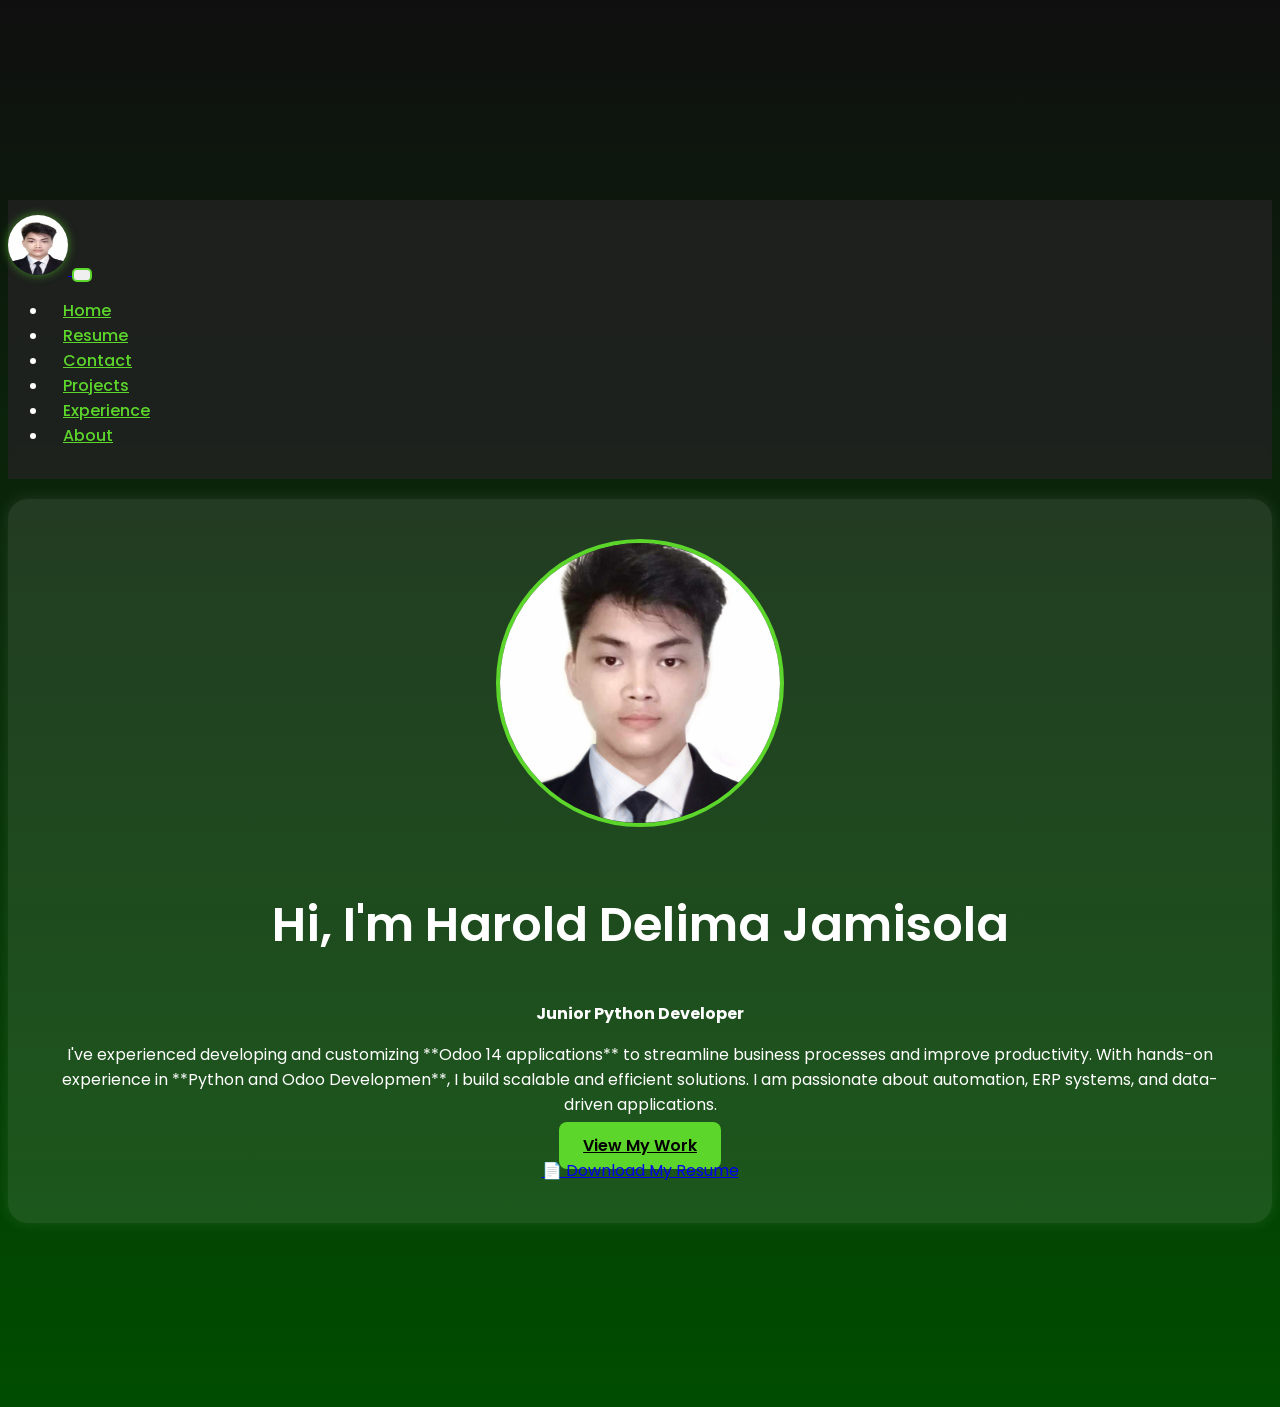
==== index.html @ 13ac869c "Add files via upload" ====
<!DOCTYPE html>
<html lang="en">
<head>
    <meta charset="UTF-8">
    <meta name="viewport" content="width=device-width, initial-scale=1.0">
    <title>Portfolio - Harold Jamisola</title>
    <link href="bootstrap/css/bootstrap.min.css" rel="stylesheet">
    <link href="https://fonts.googleapis.com/css2?family=Poppins:wght@300;400;600&display=swap" rel="stylesheet">
    <style>
        body {
            padding-top: 15%;
            min-height: 100vh;
            background: linear-gradient(to bottom, #0F0F0F, #004d00);
            color: white;
            font-family: 'Poppins', sans-serif;
        }
        
        .navbar {
            background: rgba(34, 34, 34, 0.8);
            backdrop-filter: blur(2px);
            padding: 15px 0;
            
        }
   
        .navbar-brand img {
            width: 60px;
            height: 60px;
            border-radius: 50%;
            box-shadow: 0px 0px 10px rgba(93, 214, 44, 0.6);
            transition: 0.3s;
        }

        .navbar-brand img:hover {
            transform: scale(1.2);
            box-shadow: 0px 0px 15px #8EFF57;
        }
        
        .navbar li a {
            color: #5DD62C;
            font-weight: 500;
            transition: all 0.3s ease;
            padding: 10px 15px;
            border-radius: 5px;
        }

        .navbar li a:hover {
            color: black;
            background: #8EFF57;
            transform: scale(1.1);
        }

        .navbar-toggler {
            border: 2px solid #5DD62C;
            padding: 5px 8px;
            border-radius: 5px;
            transition: 0.3s;
        }

        .navbar-toggler:hover {
            background: #8EFF57;
            border-color: #8EFF57;
            transform: scale(1.1);
        }

        .home-page {
            height: 100vh;
            display: flex;
            align-items: center;
            justify-content: center;
            text-align: center;
        }

        .contain-box {
            background: rgba(255, 255, 255, 0.1);
            padding: 40px;
            border-radius: 20px;
            box-shadow: 0px 0px 15px rgba(255, 255, 255, 0.1);
            transition: 0.3s;
            margin-top: 20px;
        }

        .contain-box:hover {
            box-shadow: 0px 0px 25px rgba(255, 255, 255, 0.2);
            transform: scale(1.01);
        }

        #pogi {
            width: 280px;
            height: 280px;
            border-radius: 50%;
            object-fit: cover;
            border: 4px solid #5DD62C;
            margin-bottom: 15px;
        }

        .contain-box h1 {
            font-size: 3rem;
            font-weight: 600;
        }

        .btn-custom {
            background-color: #5DD62C;
            color: black;
            font-weight: 600;
            padding: 12px 24px;
            border-radius: 8px;
            transition: 0.3s;
            margin: 10px;
        }

        .btn-custom:hover {
            background-color: #8EFF57;
            color: black;
            transform: scale(1.1);
        }

        @media (max-width: 768px) {
            .navbar-brand img {
                width: 50px;
                height: 50px;
            }
        }
        section {
            display: none;
        }
        #home {
            display: block;
        }
        .video-container {
            width: 100%;
            max-width: 700px; 
            height: auto;
            aspect-ratio: 16/9; 
            display: flex;
            justify-content: center;
            align-items: center;
            overflow: hidden;
            background: black;
        }

        .video-container video {
            width: 100%;
            height: 100%;
            object-fit: contain; 
        }
        #unread {
            color:red;
        }


    </style>
</head>
<body>

    <nav class="navbar navbar-expand-lg navbar-dark fixed-top">
        <div class="container">
            <a class="navbar-brand" href="#">
                <img src="logo.jpg" alt="Logo">
            </a>
            <button class="navbar-toggler" type="button" data-bs-toggle="collapse" data-bs-target="#navbarNav" aria-controls="navbarNav"  aria-label="Toggle navigation">
                <span class="navbar-toggler-icon"></span>
            </button>
            <div class="collapse navbar-collapse" id="navbarNav">
                <ul class="navbar-nav ms-auto">
                    <li class="nav-item"><a class="nav-link active" href="#" onclick="showPage('home')">Home</a></li>
                    <li class="nav-item"><a class="nav-link" href="#" onclick="showPage('resume')">Resume</a></li>
                    <li class="nav-item"><a class="nav-link" href="#" onclick="showPage('contact')">Contact</a></li>
                    <li class="nav-item"><a class="nav-link" href="#" onclick="showPage('projects')">Projects</a></li>
                    <li class="nav-item"><a class="nav-link" href="#" onclick="showPage('experience')">Experience</a></li>
                    <li class="nav-item"><a class="nav-link" href="#" onclick="showPage('about')">About</a></li>

                </ul>
            </div>
        </div>
    </nav>

    <section id="home" class="container home-page">
        <div class="row justify-content-center">
            <div class="col-lg-6 col-md-8">
                <div class="contain-box">
                    <img src="logo.jpg" alt="Profile Picture" id="pogi">
                    <h1>Hi, I'm Harold Delima Jamisola</h1>
                    <p><strong>Junior Python Developer</strong></p>
                    <p>I've experienced developing and customizing **Odoo 14 applications** to streamline business processes and improve productivity.  
                        With hands-on experience in **Python and Odoo Developmen**, I build scalable and efficient solutions.  
                        I am passionate about automation, ERP systems, and data-driven applications.</p>
                    <a href="#" onclick="showPage('experience')" class="btn btn-custom">View My Work</a><br>
                    <a href="resume.pdf" download class="btn btn-outline-light">📄 Download My Resume</a>

                </div>
            </div>
        </div>
    </section>

    <section id="experience" class="container my-5">
        <h2 class="text-center mb-4">Experience & Skills</h2>
        <div class="contain-box">
            <div class="row">
                <div class="col-md-5">
                    <h4>👨🏻‍💻 Junior Python Developer (Trainee)</h4>
                    <h5>Millennium Erectors Corporation</h5>
                    <p><em>January 2024 - June 2024</em></p>
                    <ul>
                        <li>Developed custom applications within the Odoo 14 framework.</li>
                        <li>Collaborated with clients to gather requirements and deliver tailored solutions.</li>
                        <li>Worked on full-cycle project development: design, coding, testing, and deployment.</li>
                    </ul>
                </div>
                <div class="col-md-7">
                    <h4>🛠 Skills & Projects</h4>
                    <div id="developer" class="carousel slide" data-bs-ride="carousel">
                        <div class="carousel-indicators">
                            <button type="button" data-bs-target="#developer" data-bs-slide-to="0" class="active"></button>
                            <button type="button" data-bs-target="#developer" data-bs-slide-to="1"></button>
                            <button type="button" data-bs-target="#developer" data-bs-slide-to="2"></button>
                            <button type="button" data-bs-target="#developer" data-bs-slide-to="3"></button>
                            <button type="button" data-bs-target="#developer" data-bs-slide-to="4"></button>
                            <button type="button" data-bs-target="#developer" data-bs-slide-to="5"></button>
                            <button type="button" data-bs-target="#developer" data-bs-slide-to="6"></button>
                        </div>
                        
                        <div class="carousel-inner">
                            <div class="carousel-item active">
                                <div class="video-container">
                                    <video controls class="d-block w-100 fixed-video">
                                        <source src="vid/mec_1.mp4" type="video/mp4">
                                    </video>
                                </div>
                                <div class="carousel-caption">
                                    <h5>Company ID System</h5>
                                    <p>Temporary ID validation</p>
                                </div>
                            </div>
                            <div class="carousel-item">
                                <div class="video-container">
                                    <video controls class="d-block w-100 fixed-video">
                                        <source src="vid/mec_2.mp4" type="video/mp4">
                                    </video>
                                </div>
                                <div class="carousel-caption">
                                    <h5>Company ID System</h5>
                                    <p>Automated ID generation and validation</p>
                                </div>
                            </div>
                            <div class="carousel-item">
                                <div class="video-container">
                                    <video controls class="d-block w-100 fixed-video">
                                        <source src="vid/dtr1.mp4" type="video/mp4">
                                    </video>
                                </div>
                                <div class="carousel-caption">
                                    <h5>Odoo 14 Menu Dashboard</h5>
                                    <p>Employee, DTR Process and HR Forms</p>
                                </div>
                            </div>
                            <div class="carousel-item">
                                <div class="video-container">
                                    <video controls class="d-block w-100 fixed-video">
                                        <source src="vid/dtr2.mp4" type="video/mp4">
                                    </video>
                                </div>
                                <div class="carousel-caption">
                                    <h5>Employee Dashboard</h5>
                                    <p>List and Record of Employee</p>
                                </div>
                            </div>
                            <div class="carousel-item">
                                <div class="video-container">
                                    <video controls class="d-block w-100 fixed-video">
                                        <source src="vid/dtr3.mp4" type="video/mp4">
                                    </video>
                                </div>
                                <div class="carousel-caption">
                                    <h5>DTR Process Dashboard</h5>
                                    <p>Summary Attendance Record per payroll</p>
                                </div>
                            </div>
                            <div class="carousel-item">
                                <div class="video-container">
                                    <video controls class="d-block w-100 fixed-video">
                                        <source src="vid/dtr4.mp4" type="video/mp4">
                                    </video>
                                </div>
                                <div class="carousel-caption">
                                    <h5>Payroll Record View</h5>
                                    <p>Recorded Payroll base on Department</p>
                                </div>
                            </div>
                            <div class="carousel-item">
                                <div class="video-container">
                                    <video controls class="d-block w-100 fixed-video">
                                        <source src="vid/dtr5.mp4" type="video/mp4">
                                    </video>
                                </div>
                                <div class="carousel-caption">
                                    <h5>DTR Summary</h5>
                                    <p>Summarizing Attendance per Employee</p>
                                </div>
                            </div>
                        </div>
        
                        <button class="carousel-control-prev" type="button" data-bs-target="#developer" data-bs-slide="prev">
                            <span class="carousel-control-prev-icon"></span>
                        </button>
                        <button class="carousel-control-next" type="button" data-bs-target="#developer" data-bs-slide="next">
                            <span class="carousel-control-next-icon"></span>
                        </button>
                    </div>
                </div>
            </div>
        </div>

        <div class="contain-box">
            <div class="row">
                <div class="col-md-5">
                    <h4>⚙️ Lathe Machine Operator (Working Student)</h4>
                    <h5>JP Lozada Engineering</h5>
                    <p><em>July 2020 - August 2023</em></p>
                    <ul>
                        <li>Responsibilities included operating and maintaining lathe machines, ensuring precision in metalwork.</li>
                        <li>Responsible for creating and modifying electrical diagram layouts for various projects.</li>
                    </ul>
                </div>
                <div class="col-md-7">
                    <h4>🛠 Skills & Projects</h4>
                    <div id="machine" class="carousel slide" data-bs-ride="carousel">
                        <div class="carousel-indicators">
                            <button type="button" data-bs-target="#machine" data-bs-slide-to="0" class="active"></button>
                            <button type="button" data-bs-target="#machine" data-bs-slide-to="1"></button>
                            <button type="button" data-bs-target="#machine" data-bs-slide-to="2"></button>
                            <button type="button" data-bs-target="#machine" data-bs-slide-to="3"></button>
                            <button type="button" data-bs-target="#machine" data-bs-slide-to="4"></button>
                            <button type="button" data-bs-target="#machine" data-bs-slide-to="5"></button>
                            <button type="button" data-bs-target="#machine" data-bs-slide-to="6"></button>
                            <button type="button" data-bs-target="#machine" data-bs-slide-to="7"></button>
                            <button type="button" data-bs-target="#machine" data-bs-slide-to="8"></button>
                            <button type="button" data-bs-target="#machine" data-bs-slide-to="9"></button>
                            <button type="button" data-bs-target="#machine" data-bs-slide-to="10"></button>
                            <button type="button" data-bs-target="#machine" data-bs-slide-to="11"></button>
                            <button type="button" data-bs-target="#machine" data-bs-slide-to="12"></button>
                        </div>
                        
                        <div class="carousel-inner">
                            <div class="carousel-item active">
                                <div class="video-container">
                                    <video controls class="d-block w-100 fixed-video">
                                        <source src="vid/mech.mp4" type="video/mp4">
                                    </video>
                                </div>
                                <div class="carousel-caption">
                                    <h5>Machine Parts</h5>
                                    <p>Creating Gears</p>
                                </div>
                            </div>
                            <div class="carousel-item">
                                <div class="video-container">
                                    <video controls class="d-block w-100 fixed-video">
                                        <source src="vid/mech_2.mp4" type="video/mp4">
                                    </video>
                                </div>
                                <div class="carousel-caption">
                                    <h5>Machine Parts</h5>
                                    <p>Creating Shafting</p>
                                </div>
                            </div>
                            <div class="carousel-item">
                                <div class="video-container">
                                    <video controls class="d-block w-100 fixed-video">
                                        <source src="vid/mech_3.mp4" type="video/mp4">
                                    </video>
                                </div>
                                <div class="carousel-caption">
                                    <h5>Machine Parts</h5>
                                    <p>Creating Shafting</p>
                                </div>
                            </div>
                            <div class="carousel-item">
                                <div class="video-container">
                                    <video controls class="d-block w-100 fixed-video">
                                        <source src="vid/mech_4.mp4" type="video/mp4">
                                    </video>
                                </div>
                                <div class="carousel-caption">
                                    <h5>Universal Robina Corporation (URC)</h5>
                                    <p>Sugar and Renewables</p>
                                    <p>Brgy. Caloocan, Balayan, Batangas</p>
                                </div>
                            </div>
                            <div class="carousel-item">
                                <div class="video-container">
                                    <video controls class="d-block w-100 fixed-video">
                                        <source src="vid/mech_5.mp4" type="video/mp4">
                                    </video>
                                </div>
                                <div class="carousel-caption">
                                    <h5>Universal Robina Corporation (URC)</h5>
                                    <p>Brgy. Caloocan, Balayan, Batangas</p>
                                    <p>Delivering and repairing Big Machineries</p>
                                </div>
                            </div>
                            <div class="carousel-item">
                                <div class="video-container">
                                    <video controls class="d-block w-100 fixed-video">
                                        <source src="vid/mech_6.mp4" type="video/mp4">
                                    </video>
                                </div>
                                <div class="carousel-caption">
                                    <h5>Universal Robina Corporation (URC)</h5>
                                    <p>Brgy. Caloocan, Balayan, Batangas</p>
                                    <p>Delivering and repairing Big Machineries</p>
                                </div>
                            </div>
                            <div class="carousel-item">
                                <div class="video-container">
                                    <video controls class="d-block w-100 fixed-video">
                                        <source src="vid/id.mp4" type="video/mp4">
                                    </video>
                                </div>
                                <div class="carousel-caption">
                                    <p>Company ID</p>
                                </div>
                            </div>
                            <div class="carousel-item">
                                <div class="video-container">
                                    <video controls class="d-block w-100 fixed-video">
                                        <source src="vid/id_2.mp4" type="video/mp4">
                                    </video>
                                </div>
                                <div class="carousel-caption">
                                    <p>Generated ID in Universal Robina Corporation (URC)</p>
                                </div>
                            </div>
                            <div class="carousel-item">
                                <div class="video-container">
                                    <video controls class="d-block w-100 fixed-video">
                                        <source src="vid/elec.mp4" type="video/mp4">
                                    </video>
                                </div>
                                <div class="carousel-caption">
                                    <h5 id="unread">Handmade Electrical Layout</h5>
                                    <p>Layout for URC Batangas Machine</p>
                                </div>
                            </div>
                            <div class="carousel-item">
                                <div class="video-container">
                                    <video controls class="d-block w-100 fixed-video">
                                        <source src="vid/elec_2.mp4" type="video/mp4">
                                    </video>
                                </div>
                                <div class="carousel-caption">
                                    <h5 id="unread">Generating Digital Electrical Layout</h5>
                                    <p>Layout for URC Batangas Machine</p>
                                </div>
                            </div>
                            <div class="carousel-item">
                                <div class="video-container">
                                    <video controls class="d-block w-100 fixed-video">
                                        <source src="vid/elec_3.mp4" type="video/mp4">
                                    </video>
                                </div>
                                <div class="carousel-caption">
                                    <h5 id="unread">Handmade Electrical Layout</h5>
                                    <p>Layout for URC Batangas Machine</p>
                                </div>
                            </div>
                            <div class="carousel-item">
                                <div class="video-container">
                                    <video controls class="d-block w-100 fixed-video">
                                        <source src="vid/elec_4.mp4" type="video/mp4">
                                    </video>
                                </div>
                                <div class="carousel-caption">
                                    <h5 id="unread">Generating Digital Electrical Layout</h5>
                                    <p>Layout for URC Batangas Machine</p>
                                </div>
                            </div>
                            <div class="carousel-item">
                                <div class="video-container">
                                    <video controls class="d-block w-100 fixed-video">
                                        <source src="vid/elec_5.mp4" type="video/mp4">
                                    </video>
                                </div>
                                <div class="carousel-caption">
                                    <h5 id="unread">Generating Digital Electrical Layout</h5>
                                    <p>Layout for URC Batangas Machine</p>
                                </div>
                            </div>
                        </div>
        
                        <button class="carousel-control-prev" type="button" data-bs-target="#machine" data-bs-slide="prev">
                            <span class="carousel-control-prev-icon"></span>
                        </button>
                        <button class="carousel-control-next" type="button" data-bs-target="#machine" data-bs-slide="next">
                            <span class="carousel-control-next-icon"></span>
                        </button>
                    </div>
                </div>
            </div>
        </div>

        <div class="contain-box">
            <div class="row">
                <div class="col-md-5">
                    <h4>🖥️ Data Encoder</h4>
                    <h5>DSWD (OJT)</h5>
                    <p><em>October 2022 - December 2022</em></p>
                    <ul>
                        <li>Encoding data gathered from the beneficiaries.</li>
                        <li>Gathering details and information from beneficiaries of DSWD unconditional cash assistance.</li>
                    </ul>
                </div>
                <div class="col-md-7">
                    <h4>🛠 Skills & Projects</h4>
                    <div id="encoder" class="carousel slide" data-bs-ride="carousel">
                        <div class="carousel-indicators">
                            <button type="button" data-bs-target="#encoder" data-bs-slide-to="0" class="active"></button>
                            <button type="button" data-bs-target="#encoder" data-bs-slide-to="1"></button>
                            <button type="button" data-bs-target="#encoder" data-bs-slide-to="2"></button>
                        </div>
                        
                        <div class="carousel-inner">
                            <div class="carousel-item active">
                                <div class="video-container">
                                    <img src="img/dswd.jpeg" class="d-block w-100 fixed-image">
                                </div>
                                <div class="carousel-caption">
                                    <h5>Company ID System</h5>
                                    <p>Automated ID generation and validation</p>
                                </div>
                            </div>
                            <div class="carousel-item">
                                <div class="video-container">
                                    <img src="img/dswd_2.jpg" class="d-block w-100 fixed-image">
                                </div>
                                <div class="carousel-caption">
                                    <h5>Employee Record System</h5>
                                    <p>Secure employee data management solution</p>
                                </div>
                            </div>
                            <div class="carousel-item">
                                <div class="video-container">
                                    <img src="img/dswd_3.jpg" class="d-block w-100 fixed-image">
                                </div>
                                <div class="carousel-caption">
                                    <h5>DTR System for HR</h5>
                                    <p>Attendance tracking with automated reporting</p>
                                </div>
                            </div>
                        </div>
        
                        <button class="carousel-control-prev" type="button" data-bs-target="#encoder" data-bs-slide="prev">
                            <span class="carousel-control-prev-icon"></span>
                        </button>
                        <button class="carousel-control-next" type="button" data-bs-target="#encoder" data-bs-slide="next">
                            <span class="carousel-control-next-icon"></span>
                        </button>
                    </div>
                </div>
            </div>
        </div>
    </section>
    
    <section id="projects" class="container my-5">
        <h2 class="text-center mb-4">Featured Projects</h2>
        <div class="row">
            <div class="col-md-4">
                <div class="card bg-dark text-white">
                    <img src="project1.jpg" class="card-img-top" alt="Project 1">
                    <div class="card-body">
                        <h5 class="card-title">Odoo CRM Customization</h5>
                        <p class="card-text">Developed a customized **Odoo CRM** module for a client, automating lead tracking and sales reporting.</p>
                        <a href="#" class="btn btn-outline-success">View Details</a>
                    </div>
                </div>
            </div>
            <div class="col-md-4">
                <div class="card bg-dark text-white">
                    <img src="project2.jpg" class="card-img-top" alt="Project 2">
                    <div class="card-body">
                        <h5 class="card-title">Inventory Management System</h5>
                        <p class="card-text">Built an **automated inventory system** using **Odoo 14 & PostgreSQL**, reducing manual work by 60%.</p>
                        <a href="#" class="btn btn-outline-success">View Details</a>
                    </div>
                </div>
            </div>
            <div class="col-md-4">
                <div class="card bg-dark text-white">
                    <img src="project3.jpg" class="card-img-top" alt="Project 3">
                    <div class="card-body">
                        <h5 class="card-title">E-commerce Integration</h5>
                        <p class="card-text">Integrated **Odoo e-commerce with Stripe & PayPal**, enhancing user experience and increasing sales.</p>
                        <a href="#" class="btn btn-outline-success">View Details</a>
                    </div>
                </div>
            </div>
        </div>
    </section>

    <section id="contact" class="container my-5 text-center">
        <h2>📩 Let's Connect</h2>
        <p>I'm open to new opportunities! Feel free to reach out for collaborations or job offers.</p>
        <a href="mailto:your.email@example.com" class="btn btn-custom">📧 Email Me</a>
        <a href="https://www.linkedin.com/in/yourprofile" target="_blank" class="btn btn-outline-light">🔗 LinkedIn</a>
    </section>
    
    <script>
        function showPage(pageId) {
            let sections = document.querySelectorAll("section");
            sections.forEach(section => section.style.display = "none");
            
            let activeSection = document.getElementById(pageId);
            if (activeSection) {
                activeSection.style.display = "block";
            }
        }
    </script>
    

    <script src="bootstrap/js/bootstrap.bundle.min.js"></script>
</body>
</html>
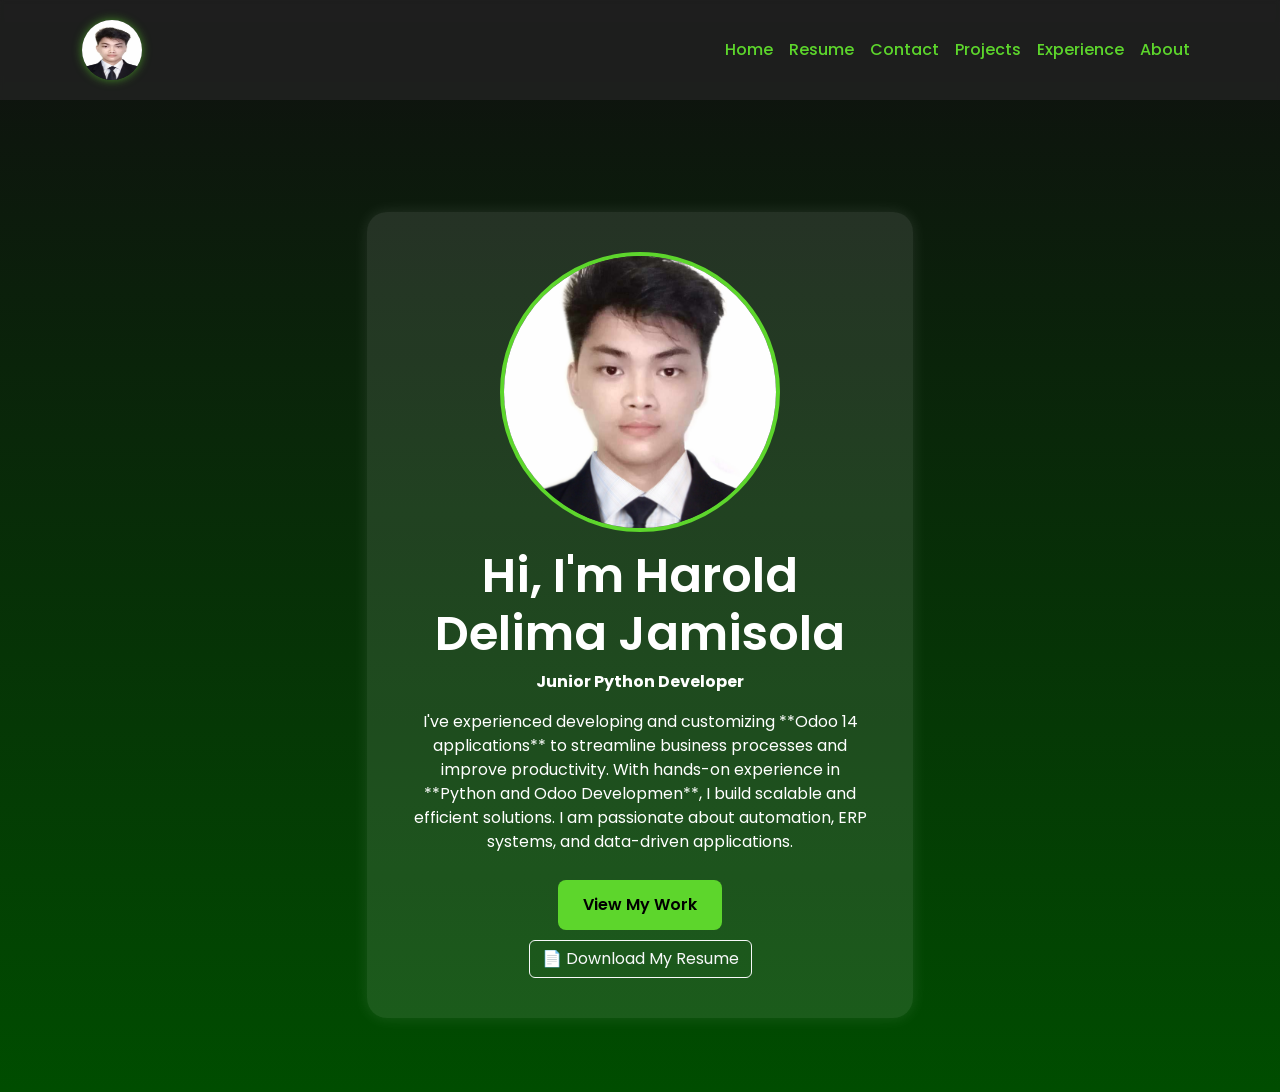
==== commit 876a81b6: "Add files via upload" ====
--- a/index.html
+++ b/index.html
@@ -1,5 +1,6 @@
 <!DOCTYPE html>
 <html lang="en">
+
 <head>
     <meta charset="UTF-8">
     <meta name="viewport" content="width=device-width, initial-scale=1.0">
@@ -14,14 +15,13 @@
             color: white;
             font-family: 'Poppins', sans-serif;
         }
-        
+
         .navbar {
             background: rgba(34, 34, 34, 0.8);
             backdrop-filter: blur(2px);
             padding: 15px 0;
-            
-        }
-   
+        }
+
         .navbar-brand img {
             width: 60px;
             height: 60px;
@@ -34,7 +34,7 @@
             transform: scale(1.2);
             box-shadow: 0px 0px 15px #8EFF57;
         }
-        
+
         .navbar li a {
             color: #5DD62C;
             font-weight: 500;
@@ -65,6 +65,13 @@
         .home-page {
             height: 100vh;
             display: flex;
+            align-items: center;
+            justify-content: center;
+            text-align: center;
+        }
+
+        .about-page {
+            height: 140vh;
             align-items: center;
             justify-content: center;
             text-align: center;
@@ -90,6 +97,15 @@
             border-radius: 50%;
             object-fit: cover;
             border: 4px solid #5DD62C;
+            margin-bottom: 15px;
+        }
+
+        #gradpic {
+            width: 400px;
+            height: 550px;
+            object-fit: cover;
+            border: 4px solid #5DD62C;
+            border-radius: 15px;
             margin-bottom: 15px;
         }
 
@@ -120,17 +136,20 @@
                 height: 50px;
             }
         }
+
         section {
             display: none;
         }
+
         #home {
             display: block;
         }
+
         .video-container {
             width: 100%;
-            max-width: 700px; 
+            max-width: 700px;
             height: auto;
-            aspect-ratio: 16/9; 
+            aspect-ratio: 16/9;
             display: flex;
             justify-content: center;
             align-items: center;
@@ -141,15 +160,15 @@
         .video-container video {
             width: 100%;
             height: 100%;
-            object-fit: contain; 
-        }
+            object-fit: contain;
+        }
+
         #unread {
-            color:red;
-        }
-
-
+            color: red;
+        }
     </style>
 </head>
+
 <body>
 
     <nav class="navbar navbar-expand-lg navbar-dark fixed-top">
@@ -157,16 +176,18 @@
             <a class="navbar-brand" href="#">
                 <img src="logo.jpg" alt="Logo">
             </a>
-            <button class="navbar-toggler" type="button" data-bs-toggle="collapse" data-bs-target="#navbarNav" aria-controls="navbarNav"  aria-label="Toggle navigation">
+            <button class="navbar-toggler" type="button" data-bs-toggle="collapse" data-bs-target="#navbarNav"
+                aria-controls="navbarNav" aria-label="Toggle navigation">
                 <span class="navbar-toggler-icon"></span>
             </button>
             <div class="collapse navbar-collapse" id="navbarNav">
                 <ul class="navbar-nav ms-auto">
-                    <li class="nav-item"><a class="nav-link active" href="#" onclick="showPage('home')">Home</a></li>
+                    <li class="nav-item"><a class="nav-link" href="#" onclick="showPage('home')">Home</a></li>
                     <li class="nav-item"><a class="nav-link" href="#" onclick="showPage('resume')">Resume</a></li>
                     <li class="nav-item"><a class="nav-link" href="#" onclick="showPage('contact')">Contact</a></li>
                     <li class="nav-item"><a class="nav-link" href="#" onclick="showPage('projects')">Projects</a></li>
-                    <li class="nav-item"><a class="nav-link" href="#" onclick="showPage('experience')">Experience</a></li>
+                    <li class="nav-item"><a class="nav-link" href="#" onclick="showPage('experience')">Experience</a>
+                    </li>
                     <li class="nav-item"><a class="nav-link" href="#" onclick="showPage('about')">About</a></li>
 
                 </ul>
@@ -181,8 +202,10 @@
                     <img src="logo.jpg" alt="Profile Picture" id="pogi">
                     <h1>Hi, I'm Harold Delima Jamisola</h1>
                     <p><strong>Junior Python Developer</strong></p>
-                    <p>I've experienced developing and customizing **Odoo 14 applications** to streamline business processes and improve productivity.  
-                        With hands-on experience in **Python and Odoo Developmen**, I build scalable and efficient solutions.  
+                    <p>I've experienced developing and customizing **Odoo 14 applications** to streamline business
+                        processes and improve productivity.
+                        With hands-on experience in **Python and Odoo Developmen**, I build scalable and efficient
+                        solutions.
                         I am passionate about automation, ERP systems, and data-driven applications.</p>
                     <a href="#" onclick="showPage('experience')" class="btn btn-custom">View My Work</a><br>
                     <a href="resume.pdf" download class="btn btn-outline-light">📄 Download My Resume</a>
@@ -192,12 +215,312 @@
         </div>
     </section>
 
+    <section id="resume" class="container my-5">
+        <h2 class="text-center mb-4">Resume & Portfolio</h2>
+
+        <!-- School -->
+        <div class="contain-box">
+            <div class="row">
+                <div class="col-md-5">
+                    <h4>🏫🎓 Education</h4><br>
+                    <h5>Bachelor of Science in Computer Science</h5>
+                    <h5>AMA CLC - College of Sta. Maria</h5>
+                    <p><em>2018 - 2023</em></p>
+                    <ul>
+                        <li>Developed a strong foundation in software development, algorithms, and system design.</li>
+                        <li>Gained hands-on experience in building web applications and solving problems using code.
+                        </li>
+                    </ul>
+                </div>
+                <div class="col-md-7">
+                    <h4>👀 View</h4>
+                    <div id="school" class="carousel slide" data-bs-ride="carousel">
+                        <div class="carousel-indicators">
+                            <button type="button" data-bs-target="#school" data-bs-slide-to="0" class="active"></button>
+                            <button type="button" data-bs-target="#school" data-bs-slide-to="1"></button>
+                            <button type="button" data-bs-target="#school" data-bs-slide-to="2"></button>
+                            <button type="button" data-bs-target="#school" data-bs-slide-to="3"></button>
+                        </div>
+
+                        <div class="carousel-inner">
+                            <div class="carousel-item active">
+                                <div class="video-container">
+                                    <img src="img/school/amalogo.jpg" class="d-block w-100 fixed-image">
+                                </div>
+                                <div class="carousel-caption">
+                                    <h5 id="unread">Ama Logo</h5>
+                                </div>
+                            </div>
+                            <div class="carousel-item">
+                                <div class="video-container">
+                                    <img src="img/school/aclc.jpg" class="d-block w-100 fixed-image">
+                                </div>
+                                <div class="carousel-caption">
+                                    <h5 id="unread">Aclc logo</h5>
+                                </div>
+                            </div>
+                            <div class="carousel-item">
+                                <div class="video-container">
+                                    <img src="img/school/build.jpg" class="d-block w-100 fixed-image">
+                                </div>
+                                <div class="carousel-caption">
+                                    <h5>ACLC Building</h5>
+                                </div>
+                            </div>
+                            <div class="carousel-item">
+                                <div class="video-container">
+                                    <img src="img/school/gradu.jpg" class="d-block w-100 fixed-image">
+                                </div>
+                                <div class="carousel-caption">
+                                    <h5>Graduation day</h5>
+                                </div>
+                            </div>
+                        </div>
+
+                        <button class="carousel-control-prev" type="button" data-bs-target="#school"
+                            data-bs-slide="prev">
+                            <span class="carousel-control-prev-icon"></span>
+                        </button>
+                        <button class="carousel-control-next" type="button" data-bs-target="#school"
+                            data-bs-slide="next">
+                            <span class="carousel-control-next-icon"></span>
+                        </button>
+                    </div>
+                </div>
+            </div>
+        </div>
+
+        <!-- Thesis -->
+        <div class="contain-box">
+            <div class="row">
+                <div class="col-md-5">
+                    <h4>📌 Thesis</h4><br>
+                    <h5>Career Course Recommendation System</h5>
+                    <ul>
+                        <li>Our career guidance system, which operates on a network is designed to help you make career
+                            choices. Powered by the RIASSEC algorithm it offers recommendations based on your
+                            personality type (Realistic, Investigative, Artistic, Social, Enterprising and
+                            Conventional). With a focus, on data security and efficiency this system provides tailored
+                            solutions to help you navigate your career path strategically.</li>
+                    </ul>
+                </div>
+                <div class="col-md-7">
+                    <h4>👀 View</h4>
+                    <div id="thesis" class="carousel slide" data-bs-ride="carousel">
+                        <div class="carousel-indicators">
+                            <button type="button" data-bs-target="#thesis" data-bs-slide-to="0" class="active"></button>
+                            <button type="button" data-bs-target="#thesis" data-bs-slide-to="1"></button>
+                            <button type="button" data-bs-target="#thesis" data-bs-slide-to="2"></button>
+                            <button type="button" data-bs-target="#thesis" data-bs-slide-to="3"></button>
+                            <button type="button" data-bs-target="#thesis" data-bs-slide-to="4"></button>
+                            <button type="button" data-bs-target="#thesis" data-bs-slide-to="5"></button>
+                        </div>
+
+                        <div class="carousel-inner">
+                            <div class="carousel-item active">
+                                <div class="video-container">
+                                    <img src="img/school/home.png" class="d-block w-100 fixed-image">
+                                </div>
+                                <div class="carousel-caption">
+                                    <h5 id="unread">Home Page</h5>
+
+                                </div>
+                            </div>
+                            <div class="carousel-item active">
+                                <div class="video-container">
+                                    <img src="img/school/skill.png" class="d-block w-100 fixed-image">
+                                </div>
+                                <div class="carousel-caption">
+                                    <h5 id="unread">Dashboard</h5>
+
+                                </div>
+                            </div>
+                            <div class="carousel-item active">
+                                <div class="video-container">
+                                    <img src="img/school/skill_2.png" class="d-block w-100 fixed-image">
+                                </div>
+                                <div class="carousel-caption">
+                                    <h5 id="unread">Table</h5>
+
+                                </div>
+                            </div>
+                            <div class="carousel-item active">
+                                <div class="video-container">
+                                    <img src="img/school/skill_3.png" class="d-block w-100 fixed-image">
+                                </div>
+                                <div class="carousel-caption">
+                                    <h5 id="unread">Course Table</h5>
+
+                                </div>
+                            </div>
+                            <div class="carousel-item active">
+                                <div class="video-container">
+                                    <img src="img/school/skill_4.png" class="d-block w-100 fixed-image">
+                                </div>
+                                <div class="carousel-caption">
+                                    <h5 id="unread">Result Table</h5>
+
+                                </div>
+                            </div>
+                            <div class="carousel-item active">
+                                <div class="video-container">
+                                    <img src="img/school/login.png" class="d-block w-100 fixed-image">
+                                </div>
+                                <div class="carousel-caption">
+                                    <h5 id="unread">Login Page</h5>
+
+                                </div>
+                            </div>
+                        </div>
+
+                        <button class="carousel-control-prev" type="button" data-bs-target="#thesis"
+                            data-bs-slide="prev">
+                            <span class="carousel-control-prev-icon"></span>
+                        </button>
+                        <button class="carousel-control-next" type="button" data-bs-target="#thesis"
+                            data-bs-slide="next">
+                            <span class="carousel-control-next-icon"></span>
+                        </button>
+                    </div>
+                </div>
+            </div>
+        </div>
+
+        <!-- Certificate -->
+        <div class="contain-box">
+            <div class="row">
+                <div class="col-md-5">
+                    <h4>🏅 Certificate</h4><br>
+                    <h5>Robotic Process Automation (RPA) 2019</h5>
+                    <ul>
+                        <li>This certification validates successful completion of the Robotic Process Automation course
+                            in 2019, showcasing knowledge and proficiency in this field.</li>
+                    </ul>
+                    <h5>Certificate for Achivement</h5>
+                    <ul>
+                        <li>This certificate highlights an exceptional accomplishment in a specific field. It
+                            demonstrates excellence and skill in a particular aspect of my career.</li>
+                    </ul>
+
+                </div>
+                <div class="col-md-7">
+                    <h4>👀 View</h4>
+                    <div id="certificate" class="carousel slide" data-bs-ride="carousel">
+                        <div class="carousel-indicators">
+                            <button type="button" data-bs-target="#certificate" data-bs-slide-to="0"
+                                class="active"></button>
+                            <button type="button" data-bs-target="#certificate" data-bs-slide-to="1"></button>
+                        </div>
+
+                        <div class="carousel-inner">
+                            <div class="carousel-item active">
+                                <div class="video-container">
+                                    <img src="img/school/cert.jpg" class="d-block w-100 fixed-image">
+                                </div>
+                                <div class="carousel-caption">
+                                    <h5>Robotic Process Automation (RPA)</h5>
+                                </div>
+                            </div>
+                            <div class="carousel-item active">
+                                <div class="video-container">
+                                    <img src="img/school/cert_2.jpg" class="d-block w-100 fixed-image">
+                                </div>
+                            </div>
+                        </div>
+
+                        <button class="carousel-control-prev" type="button" data-bs-target="#certificate"
+                            data-bs-slide="prev">
+                            <span class="carousel-control-prev-icon"></span>
+                        </button>
+                        <button class="carousel-control-next" type="button" data-bs-target="#certificate"
+                            data-bs-slide="next">
+                            <span class="carousel-control-next-icon"></span>
+                        </button>
+                    </div>
+                </div>
+            </div>
+        </div>
+
+        <!-- Skills -->
+        <div class="contain-box">
+            <div class="row">
+                <div class="col-md-5">
+                    <h4>👩🏻‍💻🧠✍🏻⚙️💡 Skills</h4><br>
+                    <h5>Programming Languages & Web Technologies</h5>
+                    <ul>
+                        <li>HTML/CSS, PHP, JavaScript, MySQL, Python, PostgreSQL</li>
+                    </ul>
+                    <h5>Development Tools & Platforms</h5>
+                    <ul>
+                        <li>Visual Basic, Visual Studio Code, Odoo 14 ERP</li>
+                    </ul>
+                    <h5>Productivity & Creative Tools</h5>
+                    <ul>
+                        <li>Microsoft Office (MS Word, Excel, Powerpoint), Adobe Creative Suite (Photoshop, Premier)
+                        </li>
+                    </ul>
+                    <h5>Mechanical & Technical Skills</h5>
+                    <ul>
+                        <li>Lathe Machine Operator, Milling Machine Operator, Drilling Machine Operator, Shaper Machine
+                            Operator, Crane Operator, Forklift Operator</li>
+                    </ul>
+                </div>
+                <div class="col-md-7">
+                    <h4>👀 View</h4>
+                    <div id="skills" class="carousel slide" data-bs-ride="carousel">
+                        <div class="carousel-indicators">
+                            <button type="button" data-bs-target="#skills" data-bs-slide-to="0" class="active"></button>
+                            <button type="button" data-bs-target="#skills" data-bs-slide-to="1"></button>
+                            <button type="button" data-bs-target="#skills" data-bs-slide-to="2"></button>
+                            <button type="button" data-bs-target="#skills" data-bs-slide-to="3"></button>
+                        </div>
+
+                        <div class="carousel-inner">
+                            <div class="carousel-item active">
+                                <div class="video-container">
+                                    <img src="img/skills/Coding Logo.png" class="d-block w-100 fixed-image">
+                                </div>
+
+                            </div>
+                            <div class="carousel-item">
+                                <div class="video-container">
+                                    <img src="img/skills/Code Software Logo.png" class="d-block w-100 fixed-image">
+                                </div>
+                            </div>
+                            <div class="carousel-item">
+                                <div class="video-container">
+                                    <img src="img/skills/Computer Skills Logo.png" class="d-block w-100 fixed-image">
+                                </div>
+                            </div>
+                            <div class="carousel-item">
+                                <div class="video-container">
+                                    <img src="img/skills/Mechanical Logo.png" class="d-block w-100 fixed-image">
+                                </div>
+                            </div>
+                        </div>
+
+                        <button class="carousel-control-prev" type="button" data-bs-target="#skills"
+                            data-bs-slide="prev">
+                            <span class="carousel-control-prev-icon"></span>
+                        </button>
+                        <button class="carousel-control-next" type="button" data-bs-target="#skills"
+                            data-bs-slide="next">
+                            <span class="carousel-control-next-icon"></span>
+                        </button>
+                    </div>
+                </div>
+            </div>
+        </div>
+
+    </section>
+
     <section id="experience" class="container my-5">
         <h2 class="text-center mb-4">Experience & Skills</h2>
+        <!-- Developer -->
         <div class="contain-box">
             <div class="row">
                 <div class="col-md-5">
-                    <h4>👨🏻‍💻 Junior Python Developer (Trainee)</h4>
+                    <h4>👨🏻‍💻 Junior Python Developer (Trainee)</h4><br>
                     <h5>Millennium Erectors Corporation</h5>
                     <p><em>January 2024 - June 2024</em></p>
                     <ul>
@@ -210,7 +533,8 @@
                     <h4>🛠 Skills & Projects</h4>
                     <div id="developer" class="carousel slide" data-bs-ride="carousel">
                         <div class="carousel-indicators">
-                            <button type="button" data-bs-target="#developer" data-bs-slide-to="0" class="active"></button>
+                            <button type="button" data-bs-target="#developer" data-bs-slide-to="0"
+                                class="active"></button>
                             <button type="button" data-bs-target="#developer" data-bs-slide-to="1"></button>
                             <button type="button" data-bs-target="#developer" data-bs-slide-to="2"></button>
                             <button type="button" data-bs-target="#developer" data-bs-slide-to="3"></button>
@@ -218,7 +542,7 @@
                             <button type="button" data-bs-target="#developer" data-bs-slide-to="5"></button>
                             <button type="button" data-bs-target="#developer" data-bs-slide-to="6"></button>
                         </div>
-                        
+
                         <div class="carousel-inner">
                             <div class="carousel-item active">
                                 <div class="video-container">
@@ -298,11 +622,13 @@
                                 </div>
                             </div>
                         </div>
-        
-                        <button class="carousel-control-prev" type="button" data-bs-target="#developer" data-bs-slide="prev">
+
+                        <button class="carousel-control-prev" type="button" data-bs-target="#developer"
+                            data-bs-slide="prev">
                             <span class="carousel-control-prev-icon"></span>
                         </button>
-                        <button class="carousel-control-next" type="button" data-bs-target="#developer" data-bs-slide="next">
+                        <button class="carousel-control-next" type="button" data-bs-target="#developer"
+                            data-bs-slide="next">
                             <span class="carousel-control-next-icon"></span>
                         </button>
                     </div>
@@ -310,14 +636,16 @@
             </div>
         </div>
 
+        <!-- Machine Operator -->
         <div class="contain-box">
             <div class="row">
                 <div class="col-md-5">
-                    <h4>⚙️ Lathe Machine Operator (Working Student)</h4>
+                    <h4>⚙️ Lathe Machine Operator (Working Student)</h4><br>
                     <h5>JP Lozada Engineering</h5>
                     <p><em>July 2020 - August 2023</em></p>
                     <ul>
-                        <li>Responsibilities included operating and maintaining lathe machines, ensuring precision in metalwork.</li>
+                        <li>Responsibilities included operating and maintaining lathe machines, ensuring precision in
+                            metalwork.</li>
                         <li>Responsible for creating and modifying electrical diagram layouts for various projects.</li>
                     </ul>
                 </div>
@@ -325,7 +653,8 @@
                     <h4>🛠 Skills & Projects</h4>
                     <div id="machine" class="carousel slide" data-bs-ride="carousel">
                         <div class="carousel-indicators">
-                            <button type="button" data-bs-target="#machine" data-bs-slide-to="0" class="active"></button>
+                            <button type="button" data-bs-target="#machine" data-bs-slide-to="0"
+                                class="active"></button>
                             <button type="button" data-bs-target="#machine" data-bs-slide-to="1"></button>
                             <button type="button" data-bs-target="#machine" data-bs-slide-to="2"></button>
                             <button type="button" data-bs-target="#machine" data-bs-slide-to="3"></button>
@@ -339,7 +668,7 @@
                             <button type="button" data-bs-target="#machine" data-bs-slide-to="11"></button>
                             <button type="button" data-bs-target="#machine" data-bs-slide-to="12"></button>
                         </div>
-                        
+
                         <div class="carousel-inner">
                             <div class="carousel-item active">
                                 <div class="video-container">
@@ -486,11 +815,13 @@
                                 </div>
                             </div>
                         </div>
-        
-                        <button class="carousel-control-prev" type="button" data-bs-target="#machine" data-bs-slide="prev">
+
+                        <button class="carousel-control-prev" type="button" data-bs-target="#machine"
+                            data-bs-slide="prev">
                             <span class="carousel-control-prev-icon"></span>
                         </button>
-                        <button class="carousel-control-next" type="button" data-bs-target="#machine" data-bs-slide="next">
+                        <button class="carousel-control-next" type="button" data-bs-target="#machine"
+                            data-bs-slide="next">
                             <span class="carousel-control-next-icon"></span>
                         </button>
                     </div>
@@ -498,34 +829,36 @@
             </div>
         </div>
 
+        <!-- Data encoder -->
         <div class="contain-box">
             <div class="row">
                 <div class="col-md-5">
-                    <h4>🖥️ Data Encoder</h4>
-                    <h5>DSWD (OJT)</h5>
+                    <h4>🖥️ Data Encoder (OJT)</h4><br>
+                    <h5>Department of Social Welfare and Development (DSWD)</h5>
                     <p><em>October 2022 - December 2022</em></p>
                     <ul>
                         <li>Encoding data gathered from the beneficiaries.</li>
-                        <li>Gathering details and information from beneficiaries of DSWD unconditional cash assistance.</li>
+                        <li>Gathering details and information from beneficiaries of DSWD unconditional cash assistance.
+                        </li>
                     </ul>
                 </div>
                 <div class="col-md-7">
                     <h4>🛠 Skills & Projects</h4>
                     <div id="encoder" class="carousel slide" data-bs-ride="carousel">
                         <div class="carousel-indicators">
-                            <button type="button" data-bs-target="#encoder" data-bs-slide-to="0" class="active"></button>
+                            <button type="button" data-bs-target="#encoder" data-bs-slide-to="0"
+                                class="active"></button>
                             <button type="button" data-bs-target="#encoder" data-bs-slide-to="1"></button>
                             <button type="button" data-bs-target="#encoder" data-bs-slide-to="2"></button>
                         </div>
-                        
+
                         <div class="carousel-inner">
                             <div class="carousel-item active">
                                 <div class="video-container">
                                     <img src="img/dswd.jpeg" class="d-block w-100 fixed-image">
                                 </div>
                                 <div class="carousel-caption">
-                                    <h5>Company ID System</h5>
-                                    <p>Automated ID generation and validation</p>
+                                    <p>Data Validation Process</p>
                                 </div>
                             </div>
                             <div class="carousel-item">
@@ -533,8 +866,7 @@
                                     <img src="img/dswd_2.jpg" class="d-block w-100 fixed-image">
                                 </div>
                                 <div class="carousel-caption">
-                                    <h5>Employee Record System</h5>
-                                    <p>Secure employee data management solution</p>
+                                    <p>File Review and Organization</p>
                                 </div>
                             </div>
                             <div class="carousel-item">
@@ -542,16 +874,17 @@
                                     <img src="img/dswd_3.jpg" class="d-block w-100 fixed-image">
                                 </div>
                                 <div class="carousel-caption">
-                                    <h5>DTR System for HR</h5>
-                                    <p>Attendance tracking with automated reporting</p>
-                                </div>
-                            </div>
-                        </div>
-        
-                        <button class="carousel-control-prev" type="button" data-bs-target="#encoder" data-bs-slide="prev">
+                                    <p>Data Entry in Progress</p>
+                                </div>
+                            </div>
+                        </div>
+
+                        <button class="carousel-control-prev" type="button" data-bs-target="#encoder"
+                            data-bs-slide="prev">
                             <span class="carousel-control-prev-icon"></span>
                         </button>
-                        <button class="carousel-control-next" type="button" data-bs-target="#encoder" data-bs-slide="next">
+                        <button class="carousel-control-next" type="button" data-bs-target="#encoder"
+                            data-bs-slide="next">
                             <span class="carousel-control-next-icon"></span>
                         </button>
                     </div>
@@ -559,7 +892,7 @@
             </div>
         </div>
     </section>
-    
+
     <section id="projects" class="container my-5">
         <h2 class="text-center mb-4">Featured Projects</h2>
         <div class="row">
@@ -568,7 +901,8 @@
                     <img src="project1.jpg" class="card-img-top" alt="Project 1">
                     <div class="card-body">
                         <h5 class="card-title">Odoo CRM Customization</h5>
-                        <p class="card-text">Developed a customized **Odoo CRM** module for a client, automating lead tracking and sales reporting.</p>
+                        <p class="card-text">Developed a customized **Odoo CRM** module for a client, automating lead
+                            tracking and sales reporting.</p>
                         <a href="#" class="btn btn-outline-success">View Details</a>
                     </div>
                 </div>
@@ -578,7 +912,8 @@
                     <img src="project2.jpg" class="card-img-top" alt="Project 2">
                     <div class="card-body">
                         <h5 class="card-title">Inventory Management System</h5>
-                        <p class="card-text">Built an **automated inventory system** using **Odoo 14 & PostgreSQL**, reducing manual work by 60%.</p>
+                        <p class="card-text">Built an **automated inventory system** using **Odoo 14 & PostgreSQL**,
+                            reducing manual work by 60%.</p>
                         <a href="#" class="btn btn-outline-success">View Details</a>
                     </div>
                 </div>
@@ -588,7 +923,8 @@
                     <img src="project3.jpg" class="card-img-top" alt="Project 3">
                     <div class="card-body">
                         <h5 class="card-title">E-commerce Integration</h5>
-                        <p class="card-text">Integrated **Odoo e-commerce with Stripe & PayPal**, enhancing user experience and increasing sales.</p>
+                        <p class="card-text">Integrated **Odoo e-commerce with Stripe & PayPal**, enhancing user
+                            experience and increasing sales.</p>
                         <a href="#" class="btn btn-outline-success">View Details</a>
                     </div>
                 </div>
@@ -596,26 +932,114 @@
         </div>
     </section>
 
-    <section id="contact" class="container my-5 text-center">
-        <h2>📩 Let's Connect</h2>
-        <p>I'm open to new opportunities! Feel free to reach out for collaborations or job offers.</p>
-        <a href="mailto:your.email@example.com" class="btn btn-custom">📧 Email Me</a>
-        <a href="https://www.linkedin.com/in/yourprofile" target="_blank" class="btn btn-outline-light">🔗 LinkedIn</a>
+    <section id="contact" class="container my-5">
+        <h2 class="text-center mb-4">📩 Let's Connect</h2>
+
+        <div class="contain-box">
+            <div class="row">
+                <div class="col-md-6">
+                    <h4>Email</h4>
+                    <h5>haroldjamisola5@gmail.com</h5>
+                </div>
+                <div class="col-md-6">
+                    <a href="mailto:haroldjamisola5@gmail.com" class="btn btn-outline-light">📩 Send Email</a>
+                </div>
+            </div>
+        </div>
+
+        <div class="contain-box">
+            <div class="row">
+                <div class="col-md-6">
+                    <h4>Phone</h4>
+                    <h5>+63 970 0457 676</h5>
+                </div>
+                <div class="col-md-6">
+                    <button onclick="navigator.clipboard.writeText('+639700457676')" class="btn btn-outline-light">📋 Copy Number</button>
+                </div>
+            </div>
+        </div>
+
+        <div class="contain-box">
+            <div class="row">
+                <div class="col-md-6">
+                    <h4>LinkedIn</h4>
+                    <h5>linkedin.com/in/haroldjamisola</h5>
+                </div>
+                <div class="col-md-6">
+                    <a href="https://www.linkedin.com/in/haroldjamisola" target="_blank"
+                        class="btn btn-outline-light">🔗 Visit Profile</a>
+                </div>
+            </div>
+        </div>
+
+        <div class="contain-box">
+            <div class="row">
+                <div class="col-md-6">
+                    <h4>GitHub</h4>
+                    <h5>github.com/roldan45</h5>
+                </div>
+                <div class="col-md-6">
+                    <a href="https://github.com/roldan45" target="_blank" class="btn btn-outline-light">🔗 Visit Profile</a>
+                </div>
+            </div>
+        </div>
+
+        <div class="contain-box">
+            <div class="row">
+                <div class="col-md-6">
+                    <h4>Resume</h4>
+                    <h5>Download My Resume</h5>
+                </div>
+                <div class="col-md-6">
+                    <a href="files/Applicant - Harold_Jamisola.pdf" download class="btn btn-outline-light">📄 Download</a>
+                </div>
+            </div>
+        </div>
     </section>
-    
+
+
+    <section id="about" class="container about-page">
+        <div class="row justify-content-center">
+            <div class="col-lg-6 col-md-8">
+                <div class="contain-box">
+                    <img src="img/grad.jpg" alt="Graduation Picture" id="gradpic">
+                    <h1>Harold Delima Jamisola</h1>
+                    <h3><strong>Junior Python Developer | Odoo 14 Developer</strong></h3><br>
+                    <p>I am a Junior Python Developer with practical experience in software development. I recently
+                        graduated with a Bachelor of Science in Computer Science from AMA CLC - College of Sta. Maria in
+                        Bulacan, where I developed a strong foundation in web development.</p>
+                    <p>During my academic journey, I successfully completed a thesis project titled "Career Course
+                        Recommendation System for ACLC College of Sta. Maria," which demonstrated my ability to solve
+                        complex problems and apply web development principles.</p>
+                    <p>Before focusing on Python development, I gained practical experience as a Lathe Machine Operator
+                        and Electrical Diagram Layout specialist at JP Lozada Engineering, where I honed my technical
+                        skills and attention to detail.</p>
+                    <p>In my role as a Junior Python Developer, I have contributed to projects involving backend
+                        development, database management, and odoo application deployment. I've learned Python-based
+                        technologies and going to Odoo 14 development, including custom module development and system
+                        integration.</p>
+                    <p>I am known for my strong work ethic, dedication to delivering effective solutions, and ability to
+                        collaborate effectively in team environments. I am passionate about continuous learning and
+                        expanding my skills in Python and web development.</p>
+                </div>
+            </div>
+        </div>
+    </section>
+
     <script>
         function showPage(pageId) {
             let sections = document.querySelectorAll("section");
             sections.forEach(section => section.style.display = "none");
-            
+
             let activeSection = document.getElementById(pageId);
             if (activeSection) {
                 activeSection.style.display = "block";
             }
         }
     </script>
-    
+
 
     <script src="bootstrap/js/bootstrap.bundle.min.js"></script>
 </body>
-</html>
+
+</html>
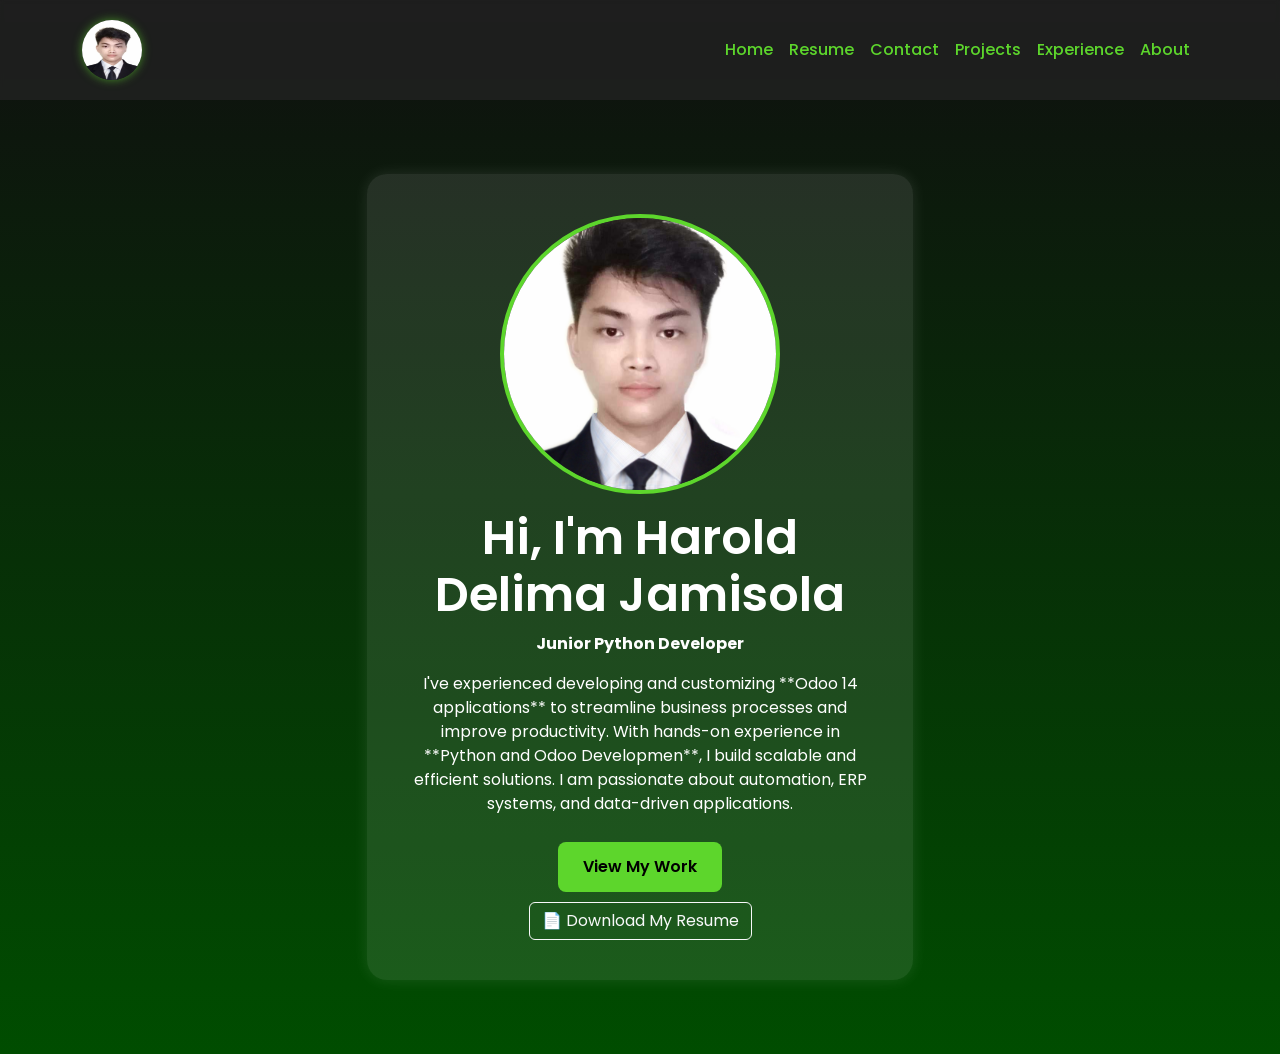
==== commit 3dd5304e: "Add files via upload" ====
--- a/index.html
+++ b/index.html
@@ -9,7 +9,7 @@
     <link href="https://fonts.googleapis.com/css2?family=Poppins:wght@300;400;600&display=swap" rel="stylesheet">
     <style>
         body {
-            padding-top: 15%;
+            padding-top: 12%;
             min-height: 100vh;
             background: linear-gradient(to bottom, #0F0F0F, #004d00);
             color: white;
@@ -898,11 +898,13 @@
         <div class="row">
             <div class="col-md-4">
                 <div class="card bg-dark text-white">
-                    <img src="project1.jpg" class="card-img-top" alt="Project 1">
+                    <img src="img/odoo/dtr.png" class="card-img-top" alt="Project 1">
                     <div class="card-body">
-                        <h5 class="card-title">Odoo CRM Customization</h5>
-                        <p class="card-text">Developed a customized **Odoo CRM** module for a client, automating lead
-                            tracking and sales reporting.</p>
+                        <h5 class="card-title">Odoo 14 Project:  DTR System</h5><br>
+                        <p class="card-text">Imported attendance data from a biometric system.</p>
+                        <p class="card-text">Automated attendance summarization and reporting.</p>
+                        <p class="card-text">Implemented a user-friendly form for managing leave requests.</p>
+                        <p class="card-text">Generated detailed attendance reports for payroll and analysis.</p>
                         <a href="#" class="btn btn-outline-success">View Details</a>
                     </div>
                 </div>
@@ -911,7 +913,7 @@
                 <div class="card bg-dark text-white">
                     <img src="project2.jpg" class="card-img-top" alt="Project 2">
                     <div class="card-body">
-                        <h5 class="card-title">Inventory Management System</h5>
+                        <h5 class="card-title">Cribble: Search Engine</h5>
                         <p class="card-text">Built an **automated inventory system** using **Odoo 14 & PostgreSQL**,
                             reducing manual work by 60%.</p>
                         <a href="#" class="btn btn-outline-success">View Details</a>
@@ -922,7 +924,7 @@
                 <div class="card bg-dark text-white">
                     <img src="project3.jpg" class="card-img-top" alt="Project 3">
                     <div class="card-body">
-                        <h5 class="card-title">E-commerce Integration</h5>
+                        <h5 class="card-title">Future Comapany Website</h5>
                         <p class="card-text">Integrated **Odoo e-commerce with Stripe & PayPal**, enhancing user
                             experience and increasing sales.</p>
                         <a href="#" class="btn btn-outline-success">View Details</a>
@@ -996,7 +998,6 @@
             </div>
         </div>
     </section>
-
 
     <section id="about" class="container about-page">
         <div class="row justify-content-center">
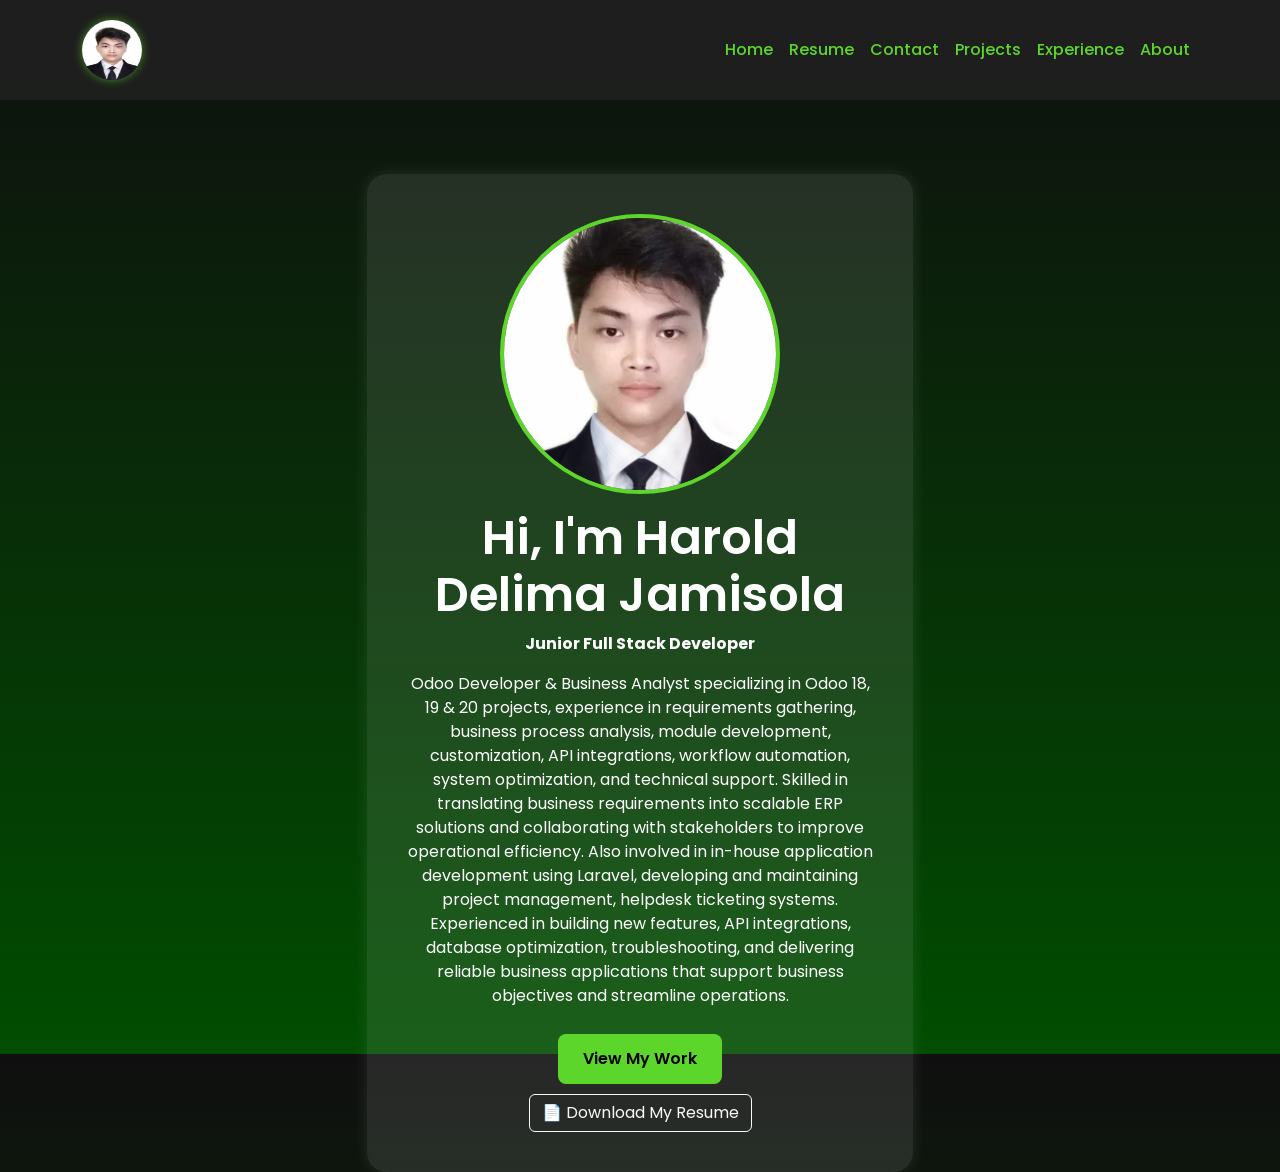
==== commit f05d1347: "Update job" ====
--- a/index.html
+++ b/index.html
@@ -201,14 +201,11 @@
                 <div class="contain-box">
                     <img src="logo.jpg" alt="Profile Picture" id="pogi">
                     <h1>Hi, I'm Harold Delima Jamisola</h1>
-                    <p><strong>Junior Python Developer</strong></p>
-                    <p>I've experienced developing and customizing **Odoo 14 applications** to streamline business
-                        processes and improve productivity.
-                        With hands-on experience in **Python and Odoo Developmen**, I build scalable and efficient
-                        solutions.
-                        I am passionate about automation, ERP systems, and data-driven applications.</p>
+                    <p><strong>Junior Full Stack Developer</strong></p>
+                    <p>Odoo Developer & Business Analyst specializing in Odoo 18, 19 & 20 projects, experience in requirements gathering, business process analysis, module development, customization, API integrations, workflow automation, system optimization, and technical support. Skilled in translating business requirements into scalable ERP solutions and collaborating with stakeholders to improve operational efficiency.
+Also involved in in-house application development using Laravel, developing and maintaining project management, helpdesk ticketing systems. Experienced in building new features, API integrations, database optimization, troubleshooting, and delivering reliable business applications that support business objectives and streamline operations.</p>
                     <a href="#" onclick="showPage('experience')" class="btn btn-custom">View My Work</a><br>
-                    <a href="resume.pdf" download class="btn btn-outline-light">📄 Download My Resume</a>
+                    <a href="files/Applicant - Harold_Jamisola.pdf" download class="btn btn-outline-light">📄 Download My Resume</a>
 
                 </div>
             </div>
@@ -895,44 +892,78 @@
 
     <section id="projects" class="container my-5">
         <h2 class="text-center mb-4">Featured Projects</h2>
-        <div class="row">
-            <div class="col-md-4">
-                <div class="card bg-dark text-white">
+        <div class="row g-4">
+            <!-- Project 1 -->
+            <div class="col-md-6 col-lg-4">
+                <div class="card bg-dark text-white h-100">
                     <img src="img/odoo/dtr.png" class="card-img-top" alt="Project 1">
-                    <div class="card-body">
-                        <h5 class="card-title">Odoo 14 Project:  DTR System</h5><br>
+                    <div class="card-body d-flex flex-column">
+                        <h5 class="card-title">Odoo 14 Project: DTR System</h5>
                         <p class="card-text">Imported attendance data from a biometric system.</p>
                         <p class="card-text">Automated attendance summarization and reporting.</p>
                         <p class="card-text">Implemented a user-friendly form for managing leave requests.</p>
                         <p class="card-text">Generated detailed attendance reports for payroll and analysis.</p>
-                        <a href="#" class="btn btn-outline-success">View Details</a>
+                        <div class="mt-auto d-grid gap-2">
+                            <a href="https://sola-rold.com/odoo_mod/" class="btn btn-outline-success" target="_blank" rel="noopener noreferrer">Go to Website</a>
+                            <a href="DTR Attendance System Manual for HR (modified).docx" class="btn btn-outline-success">Download Manual</a>
+                            <a href="https://github.com/roldan45/DTR-System-Odoo-14-" class="btn btn-outline-success" target="_blank" rel="noopener noreferrer">View Code</a>
+                        </div>
                     </div>
                 </div>
             </div>
-            <div class="col-md-4">
-                <div class="card bg-dark text-white">
-                    <img src="project2.jpg" class="card-img-top" alt="Project 2">
-                    <div class="card-body">
-                        <h5 class="card-title">Cribble: Search Engine</h5>
-                        <p class="card-text">Built an **automated inventory system** using **Odoo 14 & PostgreSQL**,
-                            reducing manual work by 60%.</p>
-                        <a href="#" class="btn btn-outline-success">View Details</a>
+
+            <!-- Project 2 -->
+            <div class="col-md-6 col-lg-4">
+                <div class="card bg-dark text-white h-100">
+                    <img src="img/ccas.png" class="card-img-top" alt="Project 2">
+                    <div class="card-body d-flex flex-column">
+                        <h5 class="card-title">Career Course Assessment System</h5>
+                        <p class="card-text">(Thesis)</p>
+                        <p class="card-text">Built an <strong>exam system</strong> to determine suitable courses for students using <strong>Bootstrap & MySQL</strong>.</p>
+                        <div class="mt-auto d-grid gap-2">
+                            <a href="https://sola-rold.com/course/" class="btn btn-outline-success" target="_blank" rel="noopener noreferrer">Go to Website</a>
+                            <a href="https://github.com/roldan45/Career-Course-Recommendation-System-Thesis-" class="btn btn-outline-success" target="_blank" rel="noopener noreferrer">View Code</a>
+                        </div>
                     </div>
                 </div>
             </div>
-            <div class="col-md-4">
-                <div class="card bg-dark text-white">
-                    <img src="project3.jpg" class="card-img-top" alt="Project 3">
-                    <div class="card-body">
-                        <h5 class="card-title">Future Comapany Website</h5>
-                        <p class="card-text">Integrated **Odoo e-commerce with Stripe & PayPal**, enhancing user
-                            experience and increasing sales.</p>
-                        <a href="#" class="btn btn-outline-success">View Details</a>
+
+            <!-- Project 3 -->
+            <div class="col-md-6 col-lg-4">
+                <div class="card bg-dark text-white h-100">
+                    <img src="img/solarold.png" class="card-img-top" alt="Project 3">
+                    <div class="card-body d-flex flex-column">
+                        <h5 class="card-title">Future Company Website</h5>
+                        <p class="card-text">(Under Development)</p>
+                        <p class="card-text">A modern business website for buying and selling mechanical machines, equipped with a custom admin panel for managing inventory, transactions, and client interactions.</p>
+                        <div class="mt-auto d-grid gap-2">
+                            <a href="https://sola-rold.com/" class="btn btn-outline-success" target="_blank" rel="noopener noreferrer">Go to Website</a>
+                            <a href="https://sola-rold.com/system/" class="btn btn-outline-success" target="_blank" rel="noopener noreferrer">Go Admin Panel</a>
+                            <!-- <a href="#" class="btn btn-outline-success">View Code</a> -->
+                        </div>
                     </div>
                 </div>
             </div>
+
+            <!-- Project 4 -->
+            <div class="col-md-6 col-lg-4">
+                <div class="card bg-dark text-white h-100">
+                    <img src="img/solacode.png" class="card-img-top" alt="Project 4">
+                    <div class="card-body d-flex flex-column">
+                        <h5 class="card-title">SolaCode</h5>
+                        <p class="card-text">(Under Development)</p>
+                        <p class="card-text">Sola Code is a cheat sheet for people who don’t want to scroll tutorials. Works offline using content from W3Schools. Learn fast, think less!</p>
+                        <div class="mt-auto d-grid gap-2">
+                            <a href="solacode_no_ui.zip" download class="btn btn-outline-success" target="_blank" rel="noopener noreferrer">Download File (No UI)</a>
+                            <a href="SolaCode App.zip" download class="btn btn-outline-success" target="_blank" rel="noopener noreferrer">Download App</a>
+                            <a href="https://github.com/roldan45/solacode" class="btn btn-outline-success" target="_blank" rel="noopener noreferrer">View Code</a>
+                        </div>
+                    </div>
+                </div>
+            </div>
         </div>
     </section>
+
 
     <section id="contact" class="container my-5">
         <h2 class="text-center mb-4">📩 Let's Connect</h2>
@@ -968,8 +999,7 @@
                     <h5>linkedin.com/in/haroldjamisola</h5>
                 </div>
                 <div class="col-md-6">
-                    <a href="https://www.linkedin.com/in/haroldjamisola" target="_blank"
-                        class="btn btn-outline-light">🔗 Visit Profile</a>
+                    <a href="https://www.linkedin.com/in/haroldjamisola" target="_blank" class="btn btn-outline-light">🔗 Visit Profile</a>
                 </div>
             </div>
         </div>
@@ -1043,4 +1073,4 @@
     <script src="bootstrap/js/bootstrap.bundle.min.js"></script>
 </body>
 
-</html>+</html>
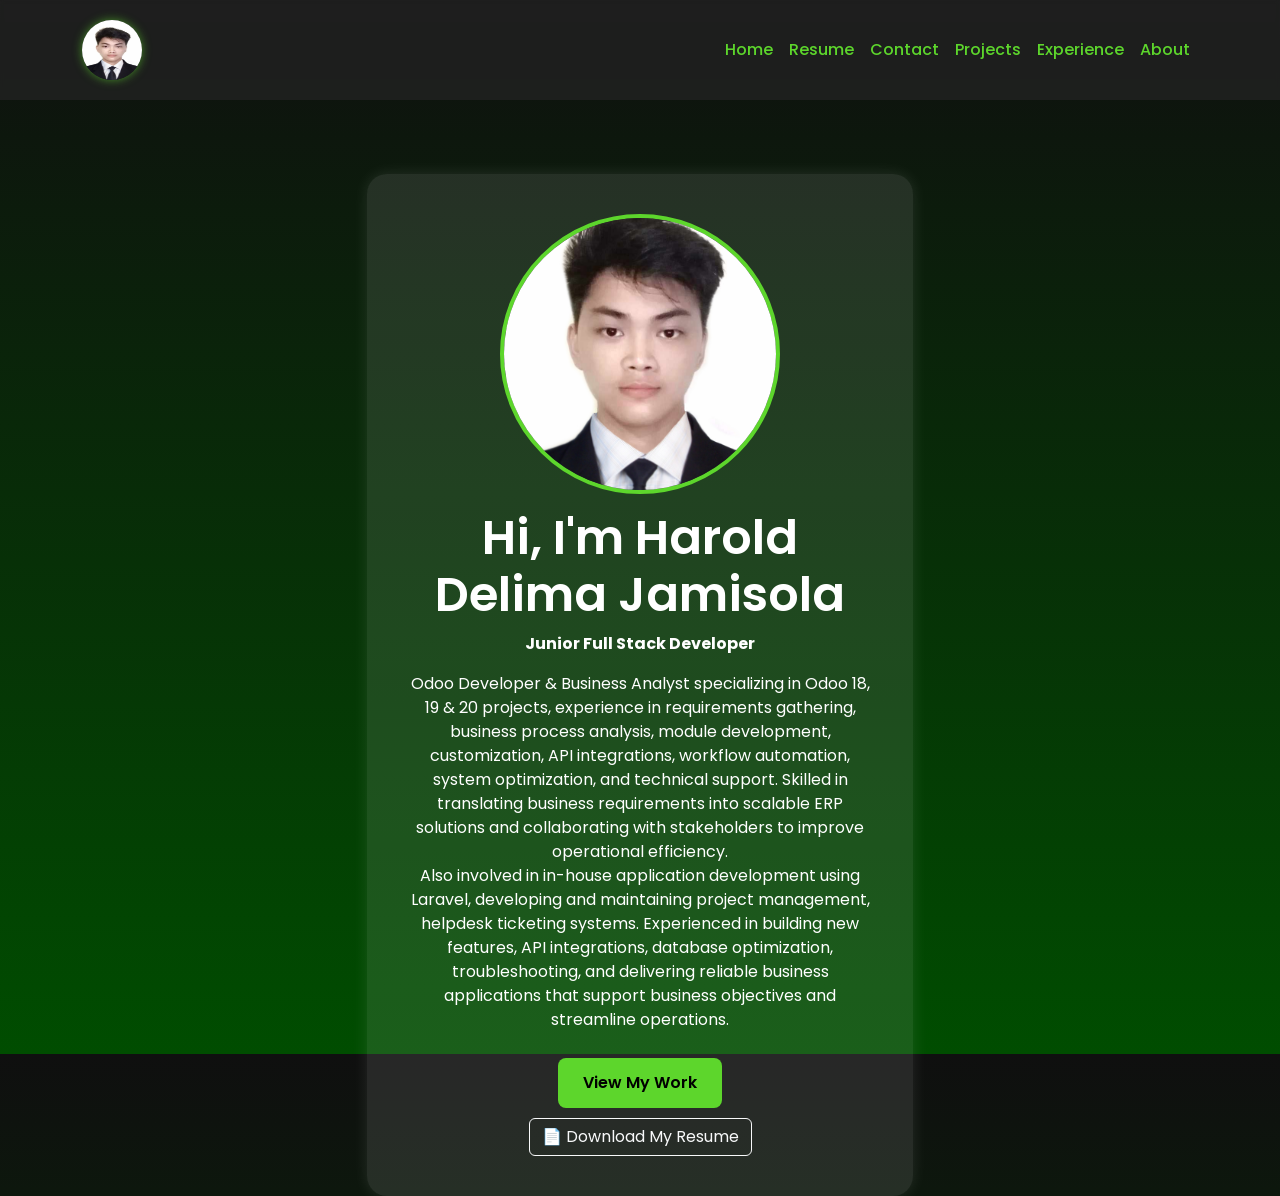
==== commit 216424ef: "Update jobs" ====
--- a/index.html
+++ b/index.html
@@ -202,7 +202,7 @@
                     <img src="logo.jpg" alt="Profile Picture" id="pogi">
                     <h1>Hi, I'm Harold Delima Jamisola</h1>
                     <p><strong>Junior Full Stack Developer</strong></p>
-                    <p>Odoo Developer & Business Analyst specializing in Odoo 18, 19 & 20 projects, experience in requirements gathering, business process analysis, module development, customization, API integrations, workflow automation, system optimization, and technical support. Skilled in translating business requirements into scalable ERP solutions and collaborating with stakeholders to improve operational efficiency.
+                    <p>Odoo Developer & Business Analyst specializing in Odoo 18, 19 & 20 projects, experience in requirements gathering, business process analysis, module development, customization, API integrations, workflow automation, system optimization, and technical support. Skilled in translating business requirements into scalable ERP solutions and collaborating with stakeholders to improve operational efficiency.<br>
 Also involved in in-house application development using Laravel, developing and maintaining project management, helpdesk ticketing systems. Experienced in building new features, API integrations, database optimization, troubleshooting, and delivering reliable business applications that support business objectives and streamline operations.</p>
                     <a href="#" onclick="showPage('experience')" class="btn btn-custom">View My Work</a><br>
                     <a href="files/Applicant - Harold_Jamisola.pdf" download class="btn btn-outline-light">📄 Download My Resume</a>
@@ -449,11 +449,21 @@
                     </ul>
                     <h5>Development Tools & Platforms</h5>
                     <ul>
-                        <li>Visual Basic, Visual Studio Code, Odoo 14 ERP</li>
+                        <li>Visual Basic, Visual Studio Code, Github</li>
+                    </ul>
+                    <h5>Odoo Skills</h5>
+                    <ul>
+                        <li>Odoo 14, Odoo 18, Odoo 19, Odoo 20, Custom Module, Odoo Studio, Odoo sh, Odoo Enterprise</li>
+                        <li>Module: Purchase, Inventory, Accounting, Sales, Employee, Contacts, CRM, Manufacturing, POS, Website</li>
                     </ul>
                     <h5>Productivity & Creative Tools</h5>
                     <ul>
                         <li>Microsoft Office (MS Word, Excel, Powerpoint), Adobe Creative Suite (Photoshop, Premier)
+                        </li>
+                    </ul>
+                    <h5>Google Workspace</h5>
+                    <ul>
+                        <li>Gmail, Sheets, Drive, Slides, Gemini, Docs, Admin Console
                         </li>
                     </ul>
                     <h5>Mechanical & Technical Skills</h5>
@@ -513,7 +523,59 @@
 
     <section id="experience" class="container my-5">
         <h2 class="text-center mb-4">Experience & Skills</h2>
-        <!-- Developer -->
+        <!--Innovato Developer -->
+        <div class="contain-box">
+            <div class="row">
+                <div class="col-md-5">
+                    <h4>👨🏻‍💻 Junior Full Stack Developer</h4><br>
+                    <h5>Innovato Information Technology Solutions</h5>
+                    <p><em>August 2025 - Present</em></p>
+                    <ul>
+                        <li>Odoo Developer & Business Analyst specializing in Odoo 18 and Odoo 19 projects, experience in requirements gathering, business process analysis, module development, customization, API integrations, workflow automation, system optimization, and technical support.</li>
+                        <li>Skilled in translating business requirements into scalable ERP solutions and collaborating with stakeholders to improve operational efficiency.</li>
+                        <li>Also involved in in-house application development using Laravel, developing and maintaining project management,  helpdesk ticketing systems. Experienced in building new features, API integrations, database optimization, troubleshooting, and delivering reliable business applications that support business objectives and streamline operations.</li>
+                    </ul>
+                </div>
+                <div class="col-md-7">
+                    <h4>🛠 Skills & Projects</h4>
+                    <div id="developer" class="carousel slide" data-bs-ride="carousel">
+                        <div class="carousel-indicators">
+                            <button type="button" data-bs-target="#developer" data-bs-slide-to="0"
+                                class="active"></button>
+                            <button type="button" data-bs-target="#developer" data-bs-slide-to="1"></button>
+                            <button type="button" data-bs-target="#developer" data-bs-slide-to="2"></button>
+                            <button type="button" data-bs-target="#developer" data-bs-slide-to="3"></button>
+                            <button type="button" data-bs-target="#developer" data-bs-slide-to="4"></button>
+                            <button type="button" data-bs-target="#developer" data-bs-slide-to="5"></button>
+                            <button type="button" data-bs-target="#developer" data-bs-slide-to="6"></button>
+                        </div>
+                        <div class="carousel-inner">
+                            <div class="carousel-item">
+                                <div class="video-container">
+                                    <video controls class="d-block w-100 fixed-video">
+                                        <source src="vid/dtr5.mp4" type="video/mp4">
+                                    </video>
+                                </div>
+                                <div class="carousel-caption">
+                                    <h5>DTR Summary</h5>
+                                    <p>Summarizing Attendance per Employee</p>
+                                </div>
+                            </div>
+                        </div>
+                        <button class="carousel-control-prev" type="button" data-bs-target="#developer"
+                            data-bs-slide="prev">
+                            <span class="carousel-control-prev-icon"></span>
+                        </button>
+                        <button class="carousel-control-next" type="button" data-bs-target="#developer"
+                            data-bs-slide="next">
+                            <span class="carousel-control-next-icon"></span>
+                        </button>
+                    </div>
+                </div>
+            </div>
+        </div>
+
+        <!-- Millennium Erectors Developer -->
         <div class="contain-box">
             <div class="row">
                 <div class="col-md-5">
@@ -972,10 +1034,10 @@
             <div class="row">
                 <div class="col-md-6">
                     <h4>Email</h4>
-                    <h5>haroldjamisola5@gmail.com</h5>
+                    <!-- <h5>haroldjamisola5@gmail.com</h5> -->
                 </div>
                 <div class="col-md-6">
-                    <a href="mailto:haroldjamisola5@gmail.com" class="btn btn-outline-light">📩 Send Email</a>
+                    <!-- <a href="mailto:haroldjamisola5@gmail.com" class="btn btn-outline-light">📩 Send Email</a> -->
                 </div>
             </div>
         </div>
@@ -984,10 +1046,10 @@
             <div class="row">
                 <div class="col-md-6">
                     <h4>Phone</h4>
-                    <h5>+63 970 0457 676</h5>
+                    <!-- <h5>+63 970 0457 676</h5> -->
                 </div>
                 <div class="col-md-6">
-                    <button onclick="navigator.clipboard.writeText('+639700457676')" class="btn btn-outline-light">📋 Copy Number</button>
+                    <!-- <button onclick="navigator.clipboard.writeText('+639700457676')" class="btn btn-outline-light">📋 Copy Number</button> -->
                 </div>
             </div>
         </div>
@@ -1008,10 +1070,10 @@
             <div class="row">
                 <div class="col-md-6">
                     <h4>GitHub</h4>
-                    <h5>github.com/roldan45</h5>
+                    <!-- <h5>github.com/roldan45</h5> -->
                 </div>
                 <div class="col-md-6">
-                    <a href="https://github.com/roldan45" target="_blank" class="btn btn-outline-light">🔗 Visit Profile</a>
+                    <!-- <a href="https://github.com/roldan45" target="_blank" class="btn btn-outline-light">🔗 Visit Profile</a> -->
                 </div>
             </div>
         </div>
@@ -1023,7 +1085,7 @@
                     <h5>Download My Resume</h5>
                 </div>
                 <div class="col-md-6">
-                    <a href="files/Applicant - Harold_Jamisola.pdf" download class="btn btn-outline-light">📄 Download</a>
+                    <!-- <a href="files/Applicant - Harold_Jamisola.pdf" download class="btn btn-outline-light">📄 Download</a> -->
                 </div>
             </div>
         </div>
@@ -1031,27 +1093,71 @@
 
     <section id="about" class="container about-page">
         <div class="row justify-content-center">
-            <div class="col-lg-6 col-md-8">
+            <div class="col-lg-8 col-md-10">
                 <div class="contain-box">
-                    <img src="img/grad.jpg" alt="Graduation Picture" id="gradpic">
+                    <img src="img/grad.jpg"
+                         alt="Graduation Picture"
+                         id="gradpic">
                     <h1>Harold Delima Jamisola</h1>
-                    <h3><strong>Junior Python Developer | Odoo 14 Developer</strong></h3><br>
-                    <p>I am a Junior Python Developer with practical experience in software development. I recently
-                        graduated with a Bachelor of Science in Computer Science from AMA CLC - College of Sta. Maria in
-                        Bulacan, where I developed a strong foundation in web development.</p>
-                    <p>During my academic journey, I successfully completed a thesis project titled "Career Course
-                        Recommendation System for ACLC College of Sta. Maria," which demonstrated my ability to solve
-                        complex problems and apply web development principles.</p>
-                    <p>Before focusing on Python development, I gained practical experience as a Lathe Machine Operator
-                        and Electrical Diagram Layout specialist at JP Lozada Engineering, where I honed my technical
-                        skills and attention to detail.</p>
-                    <p>In my role as a Junior Python Developer, I have contributed to projects involving backend
-                        development, database management, and odoo application deployment. I've learned Python-based
-                        technologies and going to Odoo 14 development, including custom module development and system
-                        integration.</p>
-                    <p>I am known for my strong work ethic, dedication to delivering effective solutions, and ability to
-                        collaborate effectively in team environments. I am passionate about continuous learning and
-                        expanding my skills in Python and web development.</p>
+    
+                    <h3>
+                        <strong>
+                            Junior Full Stack Developer |
+                            Odoo Developer | Business Analyst | Odoo Support
+                        </strong>
+                    </h3>
+                    <br>
+                    <p>
+                        I am a Junior Full Stack Developer with a
+                        Bachelor of Science in Computer Science from
+                        AMA CLC - College of Sta. Maria. I have a strong
+                        foundation in software development, web
+                        technologies, database management, and
+                        business application development.
+                    </p>
+                    <p>
+                        Currently, I am working at Innovato Information
+                        Technology Solutions as a Junior Full Stack
+                        Developer, where I specialize in Odoo development
+                        and business analysis. I have explored and gained
+                        experience working with different Odoo versions,
+                        including Odoo 14, 18, 19, and 20. My responsibilities
+                        include requirements gathering, business process
+                        analysis, custom module development, system
+                        customization, API integrations, workflow
+                        automation, and technical support for Odoo projects.
+                    </p>
+                    <p>
+                        Aside from Odoo development, I am also involved
+                        in in-house application development using Laravel,
+                        particularly in developing and maintaining project
+                        management and helpdesk ticketing systems.
+                        I work on implementing new features, integrating
+                        APIs, optimizing databases, troubleshooting issues,
+                        and improving application performance.
+                    </p>
+                    <p>
+                        My technical background includes PHP, Python,
+                        JavaScript, HTML, CSS, MySQL, PostgreSQL, Laravel,
+                        and Odoo development. I have experience working
+                        with different business processes and ERP modules,
+                        including Sales, Purchase, Inventory, Accounting,
+                        CRM, Manufacturing, and Human Resources.
+                    </p>
+                    <p>
+                        Before pursuing my career in software development,
+                        I gained hands-on experience in mechanical
+                        operations and technical work, which helped
+                        develop my problem-solving skills, discipline,
+                        and attention to detail.
+                    </p>
+                    <p>
+                        I am passionate about building practical software
+                        solutions, improving business processes through
+                        technology, and continuously expanding my
+                        knowledge in full-stack development, ERP systems,
+                        and application integration.
+                    </p>
                 </div>
             </div>
         </div>
@@ -1069,7 +1175,6 @@
         }
     </script>
 
-
     <script src="bootstrap/js/bootstrap.bundle.min.js"></script>
 </body>
 
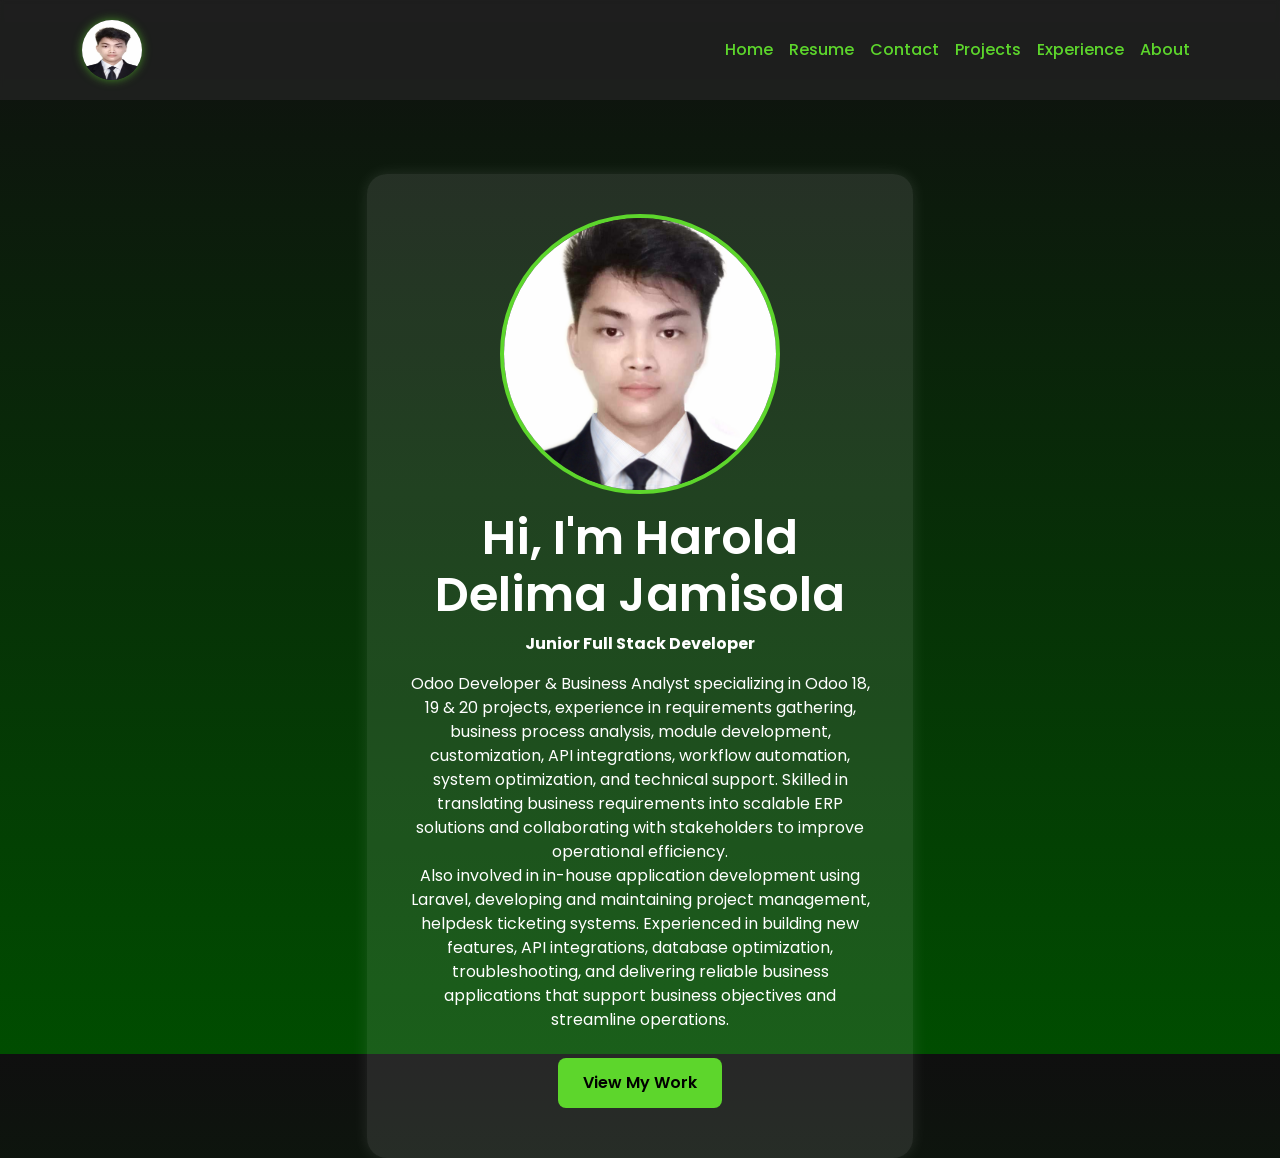
==== commit eb94589e: "remove download" ====
--- a/index.html
+++ b/index.html
@@ -205,7 +205,7 @@
                     <p>Odoo Developer & Business Analyst specializing in Odoo 18, 19 & 20 projects, experience in requirements gathering, business process analysis, module development, customization, API integrations, workflow automation, system optimization, and technical support. Skilled in translating business requirements into scalable ERP solutions and collaborating with stakeholders to improve operational efficiency.<br>
 Also involved in in-house application development using Laravel, developing and maintaining project management, helpdesk ticketing systems. Experienced in building new features, API integrations, database optimization, troubleshooting, and delivering reliable business applications that support business objectives and streamline operations.</p>
                     <a href="#" onclick="showPage('experience')" class="btn btn-custom">View My Work</a><br>
-                    <a href="files/Applicant - Harold_Jamisola.pdf" download class="btn btn-outline-light">📄 Download My Resume</a>
+                    <!-- <a href="files/Applicant - Harold_Jamisola.pdf" download class="btn btn-outline-light">📄 Download My Resume</a> -->
 
                 </div>
             </div>
